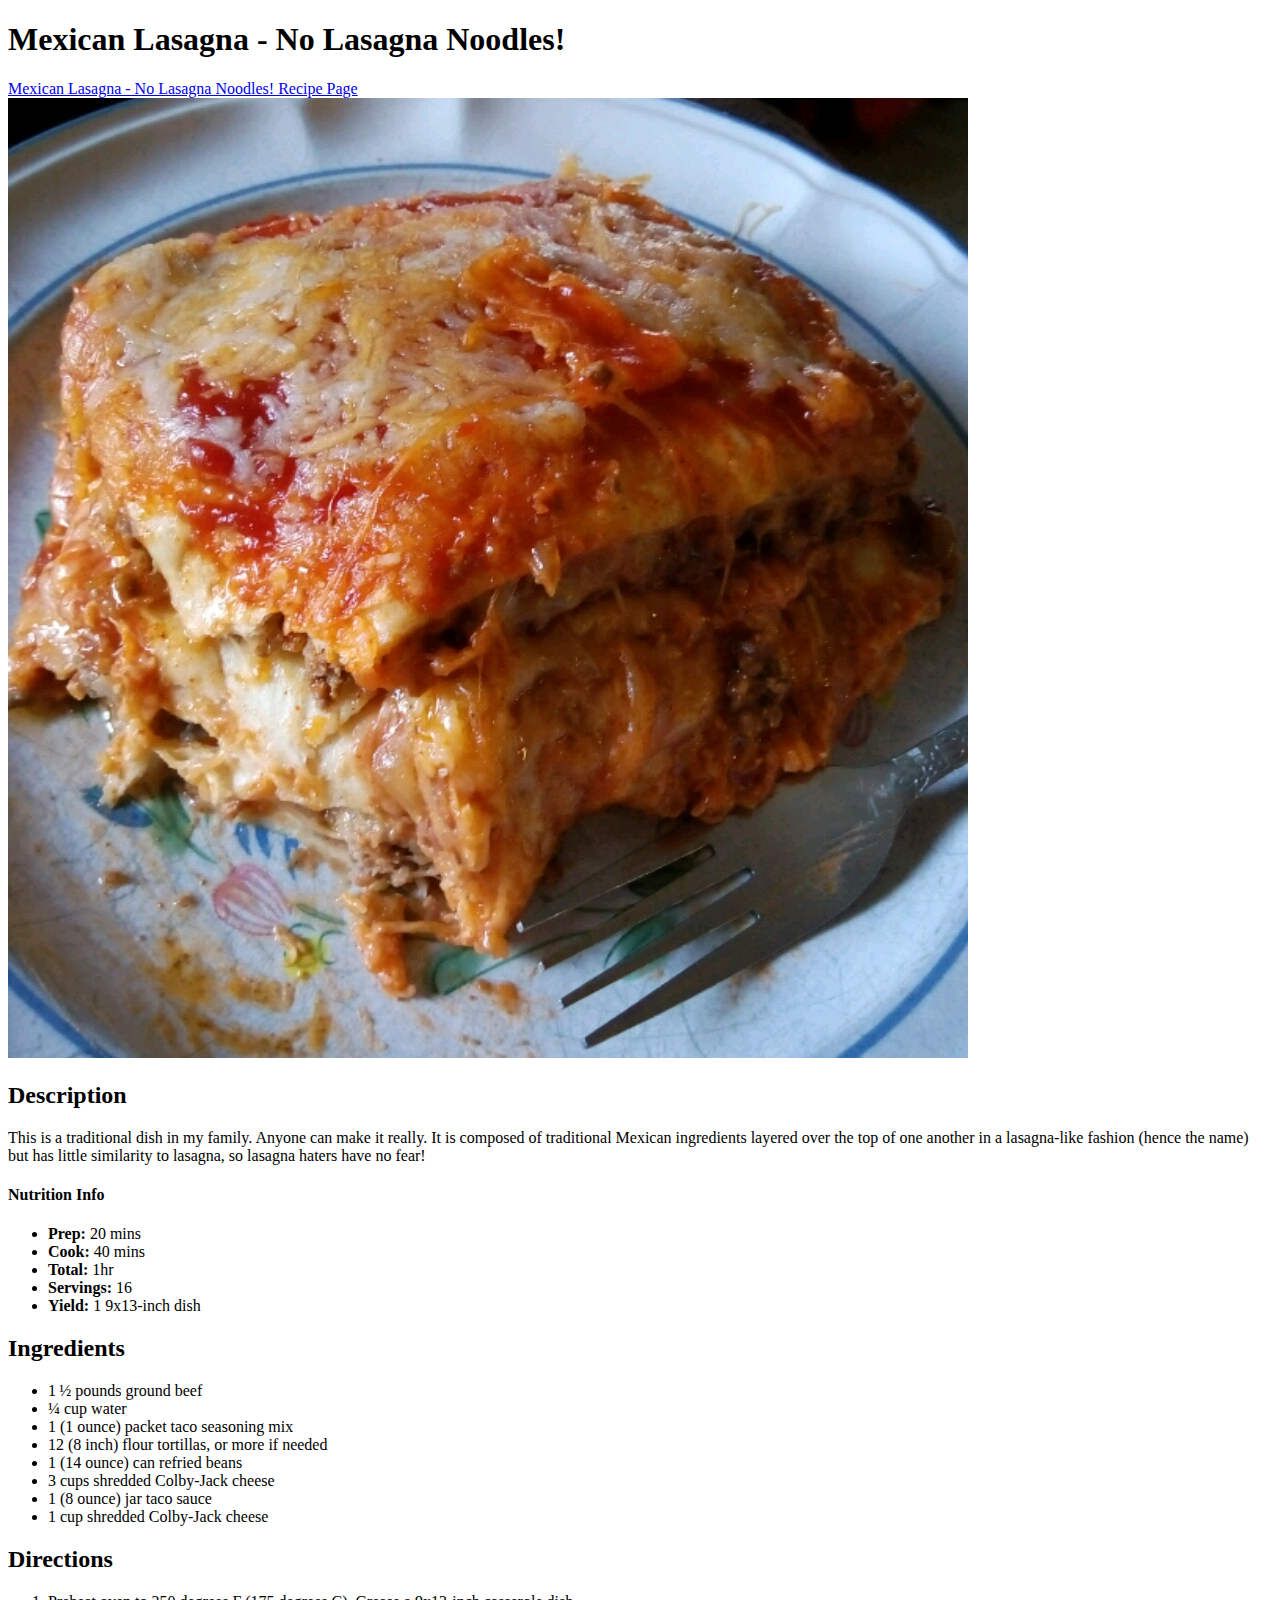
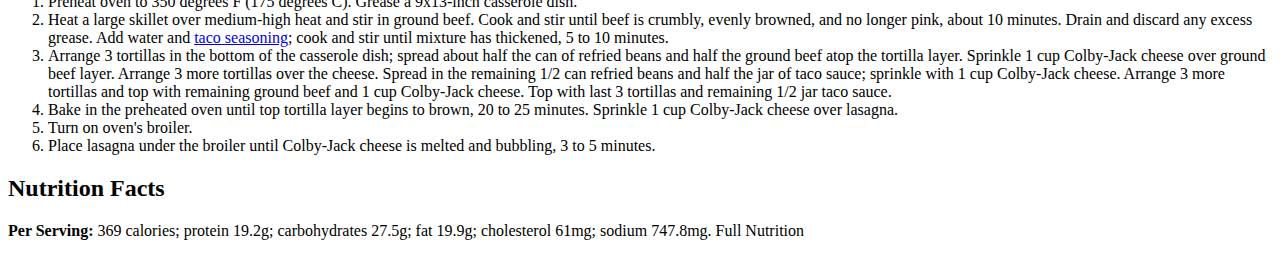
==== recipes/lasagna.html @ 01743cf4 "Project kickoff with Recipe template done" ====
<!DOCTYPE html>
<html lang="en">
<head>
    <meta charset="UTF-8">
    <meta http-equiv="X-UA-Compatible" content="IE=edge">
    <meta name="viewport" content="width=device-width, initial-scale=1.0">
    <title>Mexican Lasagna - No Lasagna Noodles!
    </title>
</head>

<body>
    <h1>Mexican Lasagna - No Lasagna Noodles!</h1>
    <a href="https://www.allrecipes.com/recipe/229212/mexican-lasagna-no-lasagna-noodles/">Mexican Lasagna - No Lasagna Noodles! Recipe Page</a>
    <br>
    <img src="../images/lasagna-pic.jpeg" alt="Vegan Lasagna picture">
    <h2>Description</h2>
    <p>This is a traditional dish in my family. Anyone can make it really. It is composed of traditional Mexican ingredients layered over the top of one another in a lasagna-like fashion (hence the name) but has little similarity to lasagna, so lasagna haters have no fear!</p>
    <h4>Nutrition Info</h4>
        <ul>
            <li><strong>Prep:</strong> 20 mins</li>
            <li><strong>Cook:</strong> 40 mins</li>
            <li><strong>Total:</strong> 1hr</li>
            <li><strong>Servings:</strong> 16</li>
            <li><strong>Yield:</strong> 1 9x13-inch dish</li>
        </ul>

    <h2>Ingredients</h2>
        <ul>
            <li>1 ½ pounds ground beef</li>
            <li>¼ cup water</li>
            <li>1 (1 ounce) packet taco seasoning mix</li>
            <li>12 (8 inch) flour tortillas, or more if needed</li>
            <li>1 (14 ounce) can refried beans</li>
            <li>3 cups shredded Colby-Jack cheese</li>
            <li>1 (8 ounce) jar taco sauce</li>
            <li>1 cup shredded Colby-Jack cheese</li>
        </ul>
    <h2>Directions</h2>
        <ol>
            <li>Preheat oven to 350 degrees F (175 degrees C). Grease a 9x13-inch casserole dish.</li>
            <li>Heat a large skillet over medium-high heat and stir in ground beef. Cook and stir until beef is crumbly, evenly browned, and no longer pink, about 10 minutes. Drain and discard any excess grease. Add water and <a href="https://www.allrecipes.com/gallery/taco-seasoning-recipes/" target="_blank">taco seasoning</a>; cook and stir until mixture has thickened, 5 to 10 minutes.</li>
            <li>Arrange 3 tortillas in the bottom of the casserole dish; spread about half the can of refried beans and half the ground beef atop the tortilla layer. Sprinkle 1 cup Colby-Jack cheese over ground beef layer. Arrange 3 more tortillas over the cheese. Spread in the remaining 1/2 can refried beans and half the jar of taco sauce; sprinkle with 1 cup Colby-Jack cheese. Arrange 3 more tortillas and top with remaining ground beef and 1 cup Colby-Jack cheese. Top with last 3 tortillas and remaining 1/2 jar taco sauce.</li>
            <li>Bake in the preheated oven until top tortilla layer begins to brown, 20 to 25 minutes. Sprinkle 1 cup Colby-Jack cheese over lasagna.</li>
            <li>Turn on oven's broiler.</li>
            <li>Place lasagna under the broiler until Colby-Jack cheese is melted and bubbling, 3 to 5 minutes.</li>
        </ol>
    <h2>Nutrition Facts</h2>
            <p><strong>Per Serving:</strong> 369 calories; protein 19.2g; carbohydrates 27.5g; fat 19.9g; cholesterol 61mg; sodium 747.8mg. Full Nutrition</p>

</body>
</html>
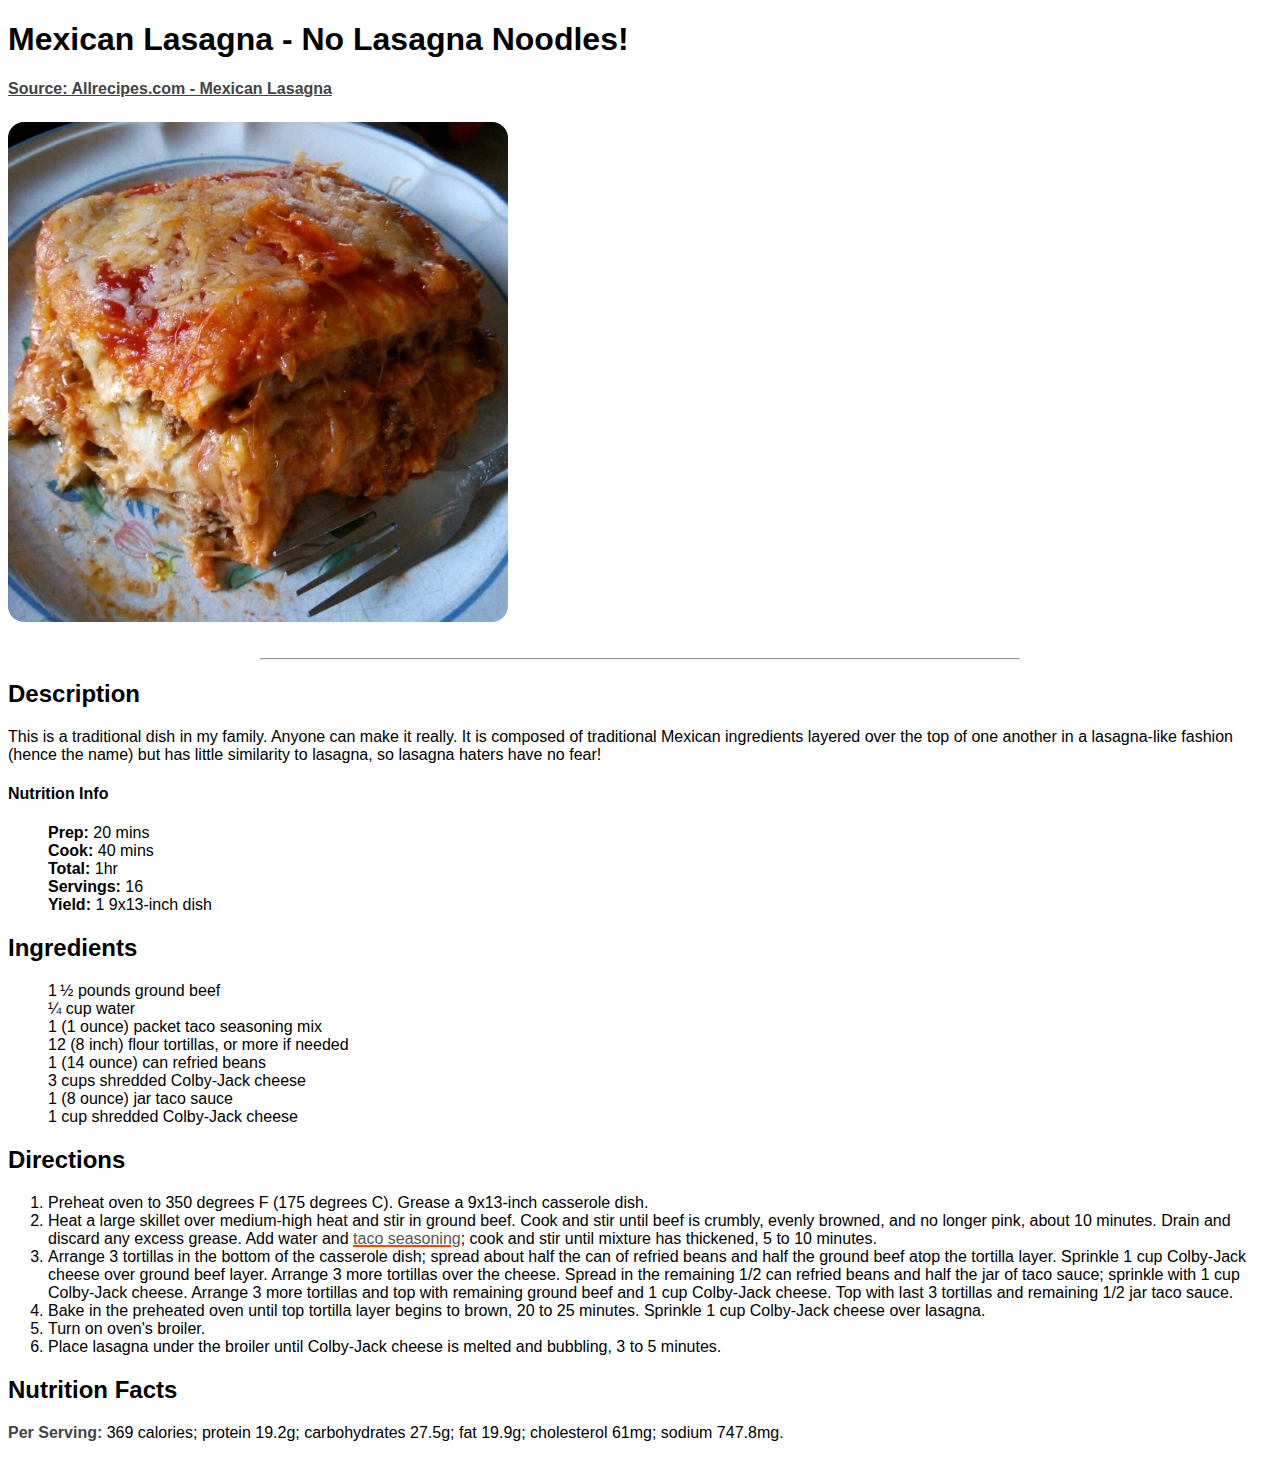
==== commit d9a243b1: "Added basic CSS" ====
--- a/recipes/lasagna.html
+++ b/recipes/lasagna.html
@@ -1,22 +1,27 @@
 <!DOCTYPE html>
 <html lang="en">
 <head>
+    <link rel="stylesheet" href="../styles.css">
+
     <meta charset="UTF-8">
     <meta http-equiv="X-UA-Compatible" content="IE=edge">
     <meta name="viewport" content="width=device-width, initial-scale=1.0">
-    <title>Mexican Lasagna - No Lasagna Noodles!
-    </title>
+    
+    <title>Mexican Lasagna - No Lasagna Noodles!</title>
 </head>
 
 <body>
-    <h1>Mexican Lasagna - No Lasagna Noodles!</h1>
-    <a href="https://www.allrecipes.com/recipe/229212/mexican-lasagna-no-lasagna-noodles/">Mexican Lasagna - No Lasagna Noodles! Recipe Page</a>
+    <h1 class="main-title">Mexican Lasagna - No Lasagna Noodles!</h1>
+    <a class="link-button" href="https://www.allrecipes.com/recipe/229212/mexican-lasagna-no-lasagna-noodles/">Source: Allrecipes.com - Mexican Lasagna</a>
     <br>
-    <img src="../images/lasagna-pic.jpeg" alt="Vegan Lasagna picture">
-    <h2>Description</h2>
+    <img class="image-gallery" src="../images/lasagna-pic.jpeg" alt="Vegan Lasagna picture">
+    
+    <hr>
+
+    <h2 class="section-title">Description</h2>
     <p>This is a traditional dish in my family. Anyone can make it really. It is composed of traditional Mexican ingredients layered over the top of one another in a lasagna-like fashion (hence the name) but has little similarity to lasagna, so lasagna haters have no fear!</p>
-    <h4>Nutrition Info</h4>
-        <ul>
+    <h4 class="section-detail">Nutrition Info</h4>
+        <ul class="listings">
             <li><strong>Prep:</strong> 20 mins</li>
             <li><strong>Cook:</strong> 40 mins</li>
             <li><strong>Total:</strong> 1hr</li>
@@ -24,8 +29,8 @@
             <li><strong>Yield:</strong> 1 9x13-inch dish</li>
         </ul>
 
-    <h2>Ingredients</h2>
-        <ul>
+    <h2 class="section-title">Ingredients</h2>
+        <ul class="listings">
             <li>1 ½ pounds ground beef</li>
             <li>¼ cup water</li>
             <li>1 (1 ounce) packet taco seasoning mix</li>
@@ -35,17 +40,19 @@
             <li>1 (8 ounce) jar taco sauce</li>
             <li>1 cup shredded Colby-Jack cheese</li>
         </ul>
-    <h2>Directions</h2>
+
+    <h2 class="section-title">Directions</h2>
         <ol>
             <li>Preheat oven to 350 degrees F (175 degrees C). Grease a 9x13-inch casserole dish.</li>
-            <li>Heat a large skillet over medium-high heat and stir in ground beef. Cook and stir until beef is crumbly, evenly browned, and no longer pink, about 10 minutes. Drain and discard any excess grease. Add water and <a href="https://www.allrecipes.com/gallery/taco-seasoning-recipes/" target="_blank">taco seasoning</a>; cook and stir until mixture has thickened, 5 to 10 minutes.</li>
+            <li>Heat a large skillet over medium-high heat and stir in ground beef. Cook and stir until beef is crumbly, evenly browned, and no longer pink, about 10 minutes. Drain and discard any excess grease. Add water and <a class="any-link" href="https://www.allrecipes.com/gallery/taco-seasoning-recipes/" target="_blank">taco seasoning</a>; cook and stir until mixture has thickened, 5 to 10 minutes.</li>
             <li>Arrange 3 tortillas in the bottom of the casserole dish; spread about half the can of refried beans and half the ground beef atop the tortilla layer. Sprinkle 1 cup Colby-Jack cheese over ground beef layer. Arrange 3 more tortillas over the cheese. Spread in the remaining 1/2 can refried beans and half the jar of taco sauce; sprinkle with 1 cup Colby-Jack cheese. Arrange 3 more tortillas and top with remaining ground beef and 1 cup Colby-Jack cheese. Top with last 3 tortillas and remaining 1/2 jar taco sauce.</li>
             <li>Bake in the preheated oven until top tortilla layer begins to brown, 20 to 25 minutes. Sprinkle 1 cup Colby-Jack cheese over lasagna.</li>
             <li>Turn on oven's broiler.</li>
             <li>Place lasagna under the broiler until Colby-Jack cheese is melted and bubbling, 3 to 5 minutes.</li>
         </ol>
-    <h2>Nutrition Facts</h2>
-            <p><strong>Per Serving:</strong> 369 calories; protein 19.2g; carbohydrates 27.5g; fat 19.9g; cholesterol 61mg; sodium 747.8mg. Full Nutrition</p>
+
+    <h2 class="section-title">Nutrition Facts</h2>
+            <p><strong>Per Serving:</strong> 369 calories; protein 19.2g; carbohydrates 27.5g; fat 19.9g; cholesterol 61mg; sodium 747.8mg.</p>
 
 </body>
 </html>--- a/styles.css
+++ b/styles.css
@@ -0,0 +1,61 @@
+.main-title {
+    font-family: Arial, Helvetica, sans-serif;
+    font-weight: bold;
+}
+
+p {
+    font-family: Arial, Helvetica, sans-serif;
+}
+
+ul {
+    font-family: Arial, Helvetica, sans-serif;
+    list-style: none;
+}
+
+.link-button {
+    font-family: Arial, Helvetica, sans-serif;
+    font-weight: bold;
+    color: #444444;
+}
+
+.any-link {
+    color: #555555;
+    text-decoration: underline;
+    text-decoration-color: orangered;
+    text-decoration-thickness: 2px;
+}
+
+.image-gallery {
+    width: 500px;
+    border-radius: 16px;
+    margin-top: 24px;
+    margin-bottom: 24px;
+}
+
+.section-title {
+    font-family: Arial, Helvetica, sans-serif;
+    font-weight: bold;
+}
+
+.section-detail {
+    font-family: Arial, Helvetica, sans-serif;
+    font-weight: bold;
+}
+
+.listings {
+    list-style: none;
+}
+
+li {
+    font-family: Arial, Helvetica, sans-serif;
+}
+
+p strong {
+    color: #444444;
+}
+
+hr {
+    width: 60%;
+    position: relative;
+    color: #444444;
+}